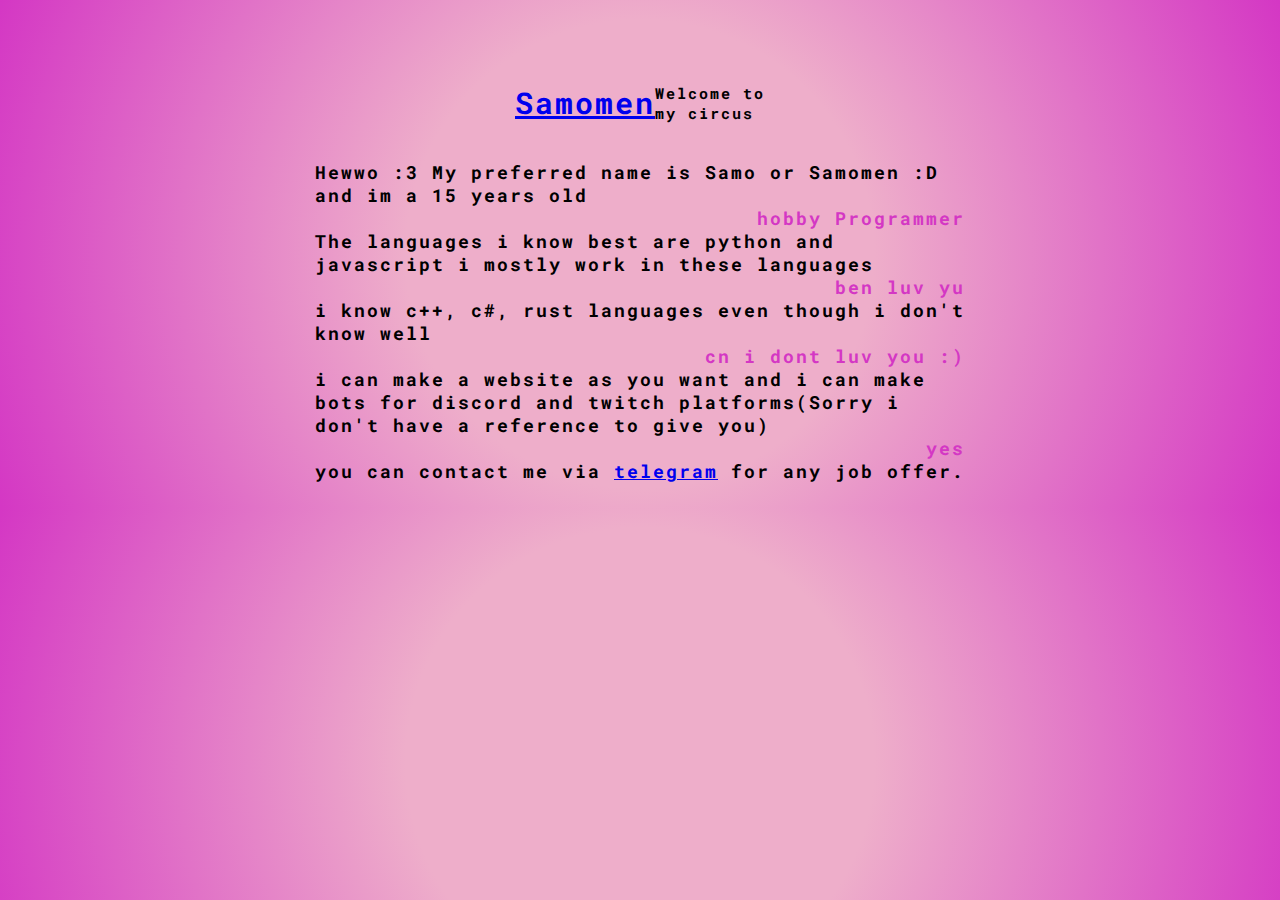
==== readme/index.html @ 5aefdb22 "Add files via upload" ====
<!DOCTYPE html>
<html lang="en">
    <head>
        <link rel="icon" href="../image/discord.png">
        <meta charset="UTF-8">
        <meta name="viewport" content="width=device-width, initial-scale=1.0">
        <title>thx :3</title>
        <link rel="stylesheet" href="../css/readme.css">
        <link rel="preconnect" href="https://fonts.googleapis.com">
        <link rel="preconnect" href="https://fonts.gstatic.com" crossorigin>
        <link href="https://fonts.googleapis.com/css2?family=Roboto+Mono&display=swap" rel="stylesheet">
    </head>

    <body>
        <!--header code-->
            <div class="header">
                <h1> <a href="../index.html">Samomen</a></h1>
                <h4>Welcome to my circus</h4>
            </div>
        <!--about me (bad code sorry i was very lazy while writing this code )-->
            <div class="me">
                <h3>Hewwo :3 My preferred name is Samo or Samomen :D and im a 15 years old <br> <div class="what">hobby Programmer</div><br>The languages i know best are python and javascript i mostly work in these languages<br> <div class="what">ben luv yu</div><br> i know c++, c#, rust languages even though i don't know well<br><div class="what">cn i dont luv you :)</div><br>i can make a website as you want and i can make bots for discord and twitch platforms(Sorry i don't have a reference to give you)<br><div class="what">yes</div><br> you can contact me via <a href="https://t.me/samomenx">telegram</a> for any job offer. </h3>
            </div>
    </body>
</html>
---- css/readme.css ----
body {
    background: rgb(238,174,202);
    background: radial-gradient(circle, rgba(238,174,202,1) 34%, rgba(212,55,196,1) 100%);
    font-family: 'Roboto Mono', monospace;
    font-size: 15px;
    letter-spacing: 2px;
}
.header{
    display: flex;
    margin-left: auto;
    margin-right: auto;
    margin-top: 5%;
    width: 250px;
    justify-content: center;
}
.me{
    display: flex;
    margin-left: auto;
    margin-right: auto;
    width: 650px;
    justify-content: center;
}
.what{
    float: right;
    color: rgba(212,55,196,1);
}
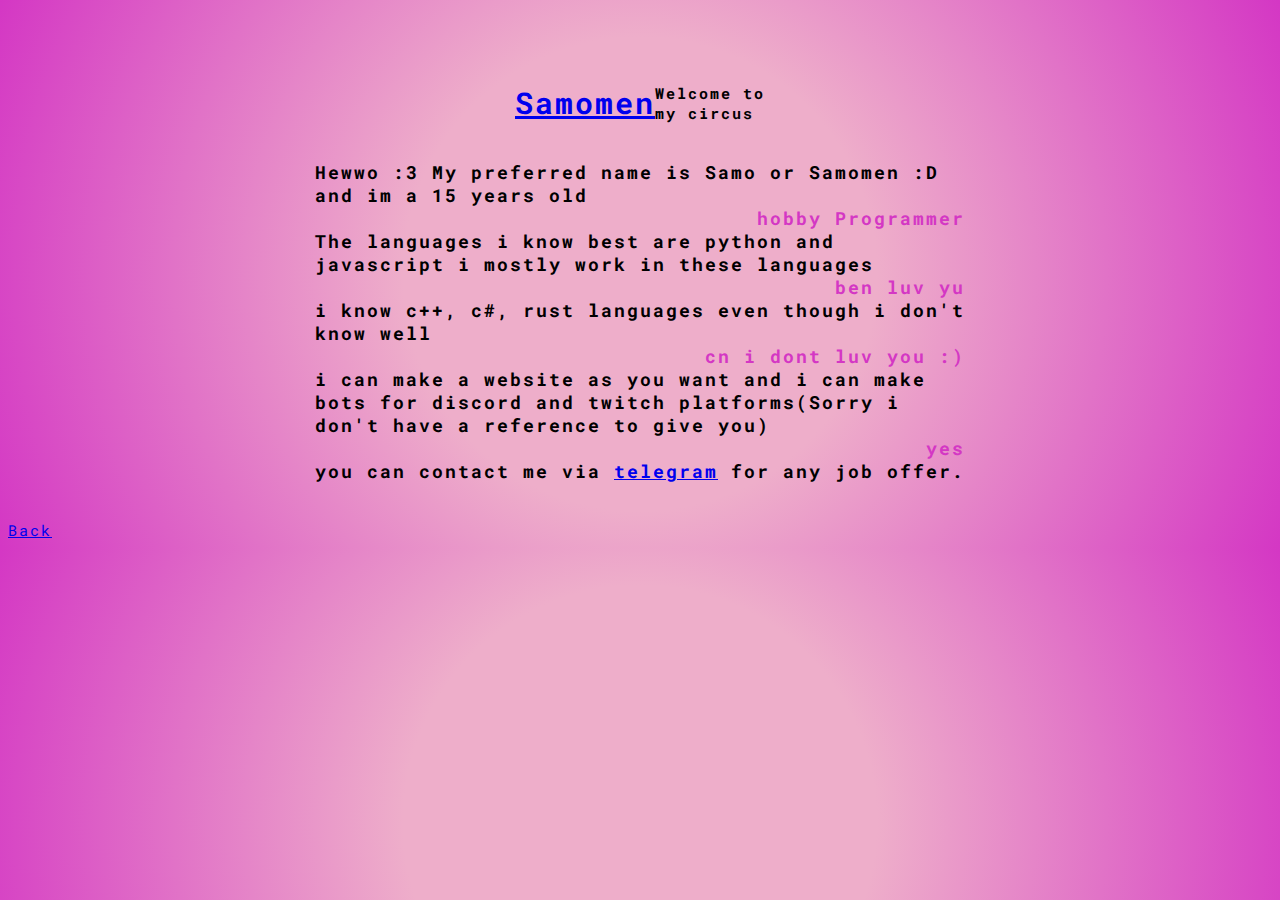
==== commit dc5cc81f: "Update index.html" ====
--- a/readme/index.html
+++ b/readme/index.html
@@ -14,12 +14,14 @@
     <body>
         <!--header code-->
             <div class="header">
-                <h1> <a href="../index.html">Samomen</a></h1>
+                <h1> <a href="../">Samomen</a></h1>
                 <h4>Welcome to my circus</h4>
             </div>
         <!--about me (bad code sorry i was very lazy while writing this code )-->
             <div class="me">
                 <h3>Hewwo :3 My preferred name is Samo or Samomen :D and im a 15 years old <br> <div class="what">hobby Programmer</div><br>The languages i know best are python and javascript i mostly work in these languages<br> <div class="what">ben luv yu</div><br> i know c++, c#, rust languages even though i don't know well<br><div class="what">cn i dont luv you :)</div><br>i can make a website as you want and i can make bots for discord and twitch platforms(Sorry i don't have a reference to give you)<br><div class="what">yes</div><br> you can contact me via <a href="https://t.me/samomenx">telegram</a> for any job offer. </h3>
             </div>
+            <br>
+            <a href="../" aria-label="back", class="back">Back</a>
     </body>
-</html>+</html>
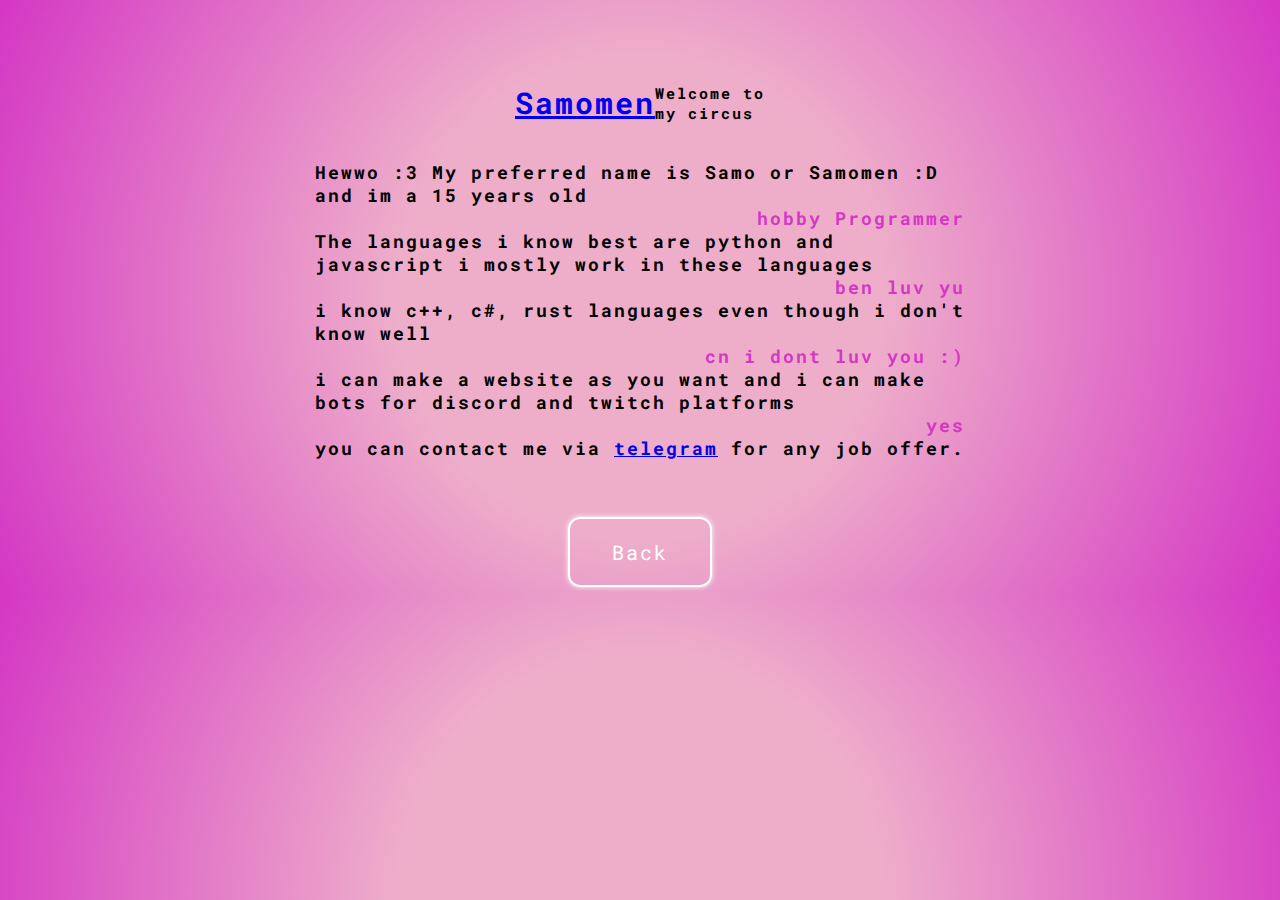
==== commit 7a3129c4: "Update index.html" ====
--- a/readme/index.html
+++ b/readme/index.html
@@ -19,7 +19,7 @@
             </div>
         <!--about me (bad code sorry i was very lazy while writing this code )-->
             <div class="me">
-                <h3>Hewwo :3 My preferred name is Samo or Samomen :D and im a 15 years old <br> <div class="what">hobby Programmer</div><br>The languages i know best are python and javascript i mostly work in these languages<br> <div class="what">ben luv yu</div><br> i know c++, c#, rust languages even though i don't know well<br><div class="what">cn i dont luv you :)</div><br>i can make a website as you want and i can make bots for discord and twitch platforms(Sorry i don't have a reference to give you)<br><div class="what">yes</div><br> you can contact me via <a href="https://t.me/samomenx">telegram</a> for any job offer. </h3>
+                <h3>Hewwo :3 My preferred name is Samo or Samomen :D and im a 15 years old <br> <div class="what">hobby Programmer</div><br>The languages i know best are python and javascript i mostly work in these languages<br> <div class="what">ben luv yu</div><br> i know c++, c#, rust languages even though i don't know well<br><div class="what">cn i dont luv you :)</div><br>i can make a website as you want and i can make bots for discord and twitch platforms<br><div class="what">yes</div><br> you can contact me via <a href="https://t.me/samomenx">telegram</a> for any job offer. </h3>
             </div>
             <br>
             <a href="../" aria-label="back", class="back">Back</a>
--- a/css/readme.css
+++ b/css/readme.css
@@ -23,4 +23,35 @@
 .what{
     float: right;
     color: rgba(212,55,196,1);
-}+}
+
+.back{
+    text-align: center;
+    margin-top: 20px;
+    padding: 20px;
+    border: 1px solid white;
+    border-width: 2px;
+    border-radius: 12px;
+    width: 100px;
+    font-size: 20px;
+    display: block;
+    margin-left: auto;
+    margin-right: auto;
+    text-decoration: none;
+    color: white;
+    transition: color 1s;
+    box-shadow : 0 0 5px white;
+}
+.back:hover{
+    color: black;
+    background: white;
+}
+
+@media all and (min-width:200px) and (max-width: 1000px) {
+    .me{
+        width: 300px;
+        margin-left: 20px;
+        margin-right: 2px;
+    }
+}
+ 
